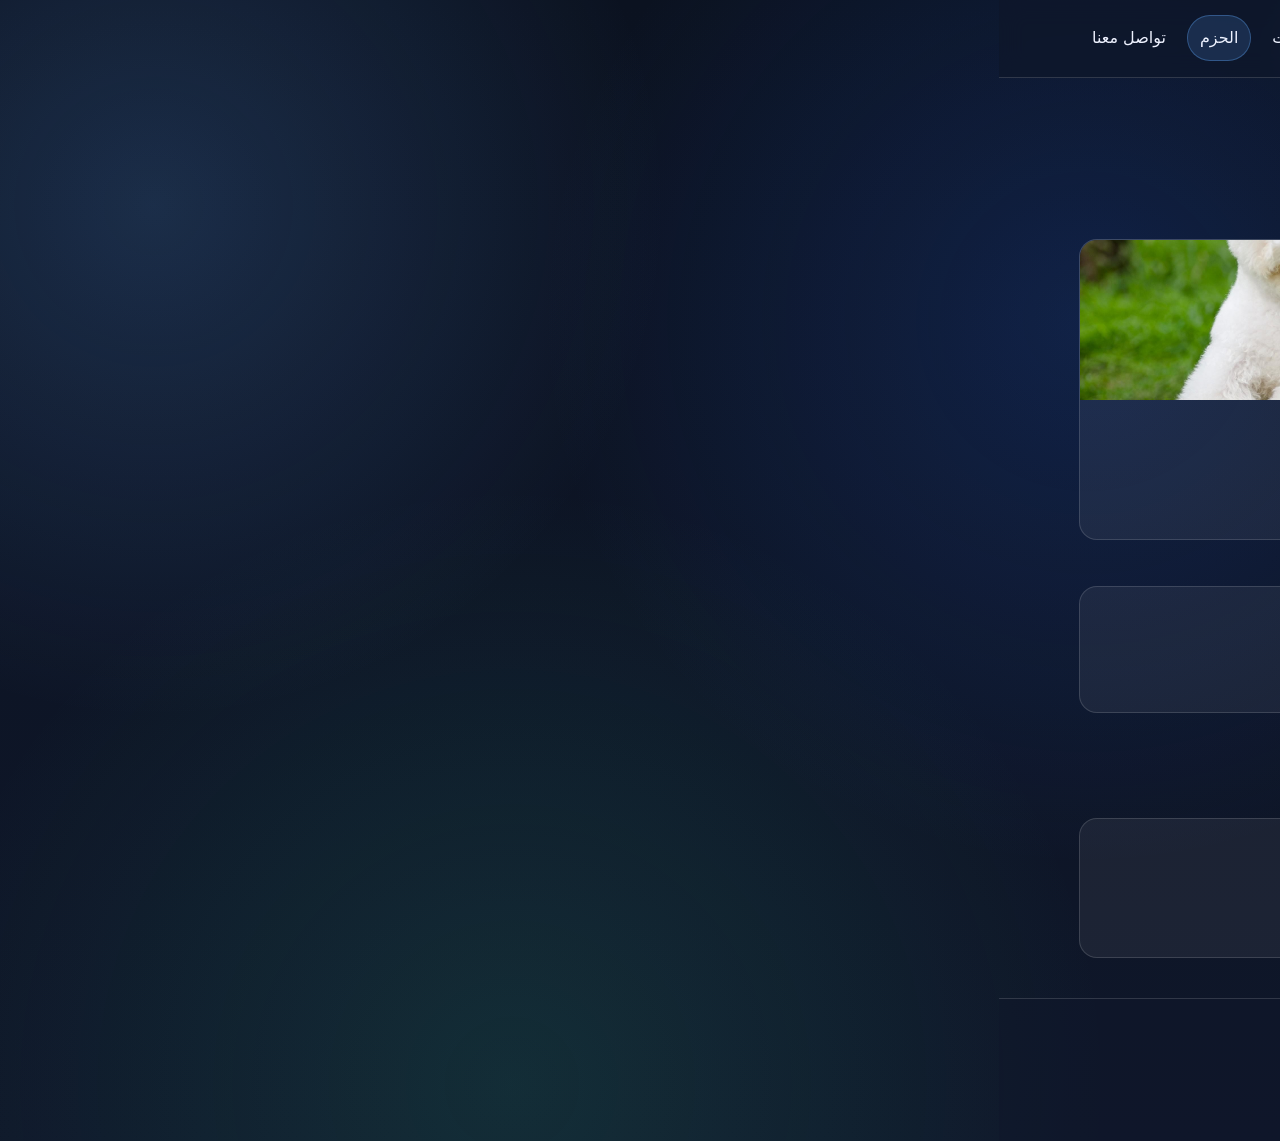
==== packages.html @ 3c1346e3 "Add files via upload" ====
<!DOCTYPE html>
<html lang="ar" dir="rtl">
<head>
  <meta charset="UTF-8" />
  <meta name="viewport" content="width=device-width, initial-scale=1" />
  <meta name="description" content="حزم Loving Homes Hotel: المميزة، الكلاسيكية، واليوم، بالإضافة إلى الحزم المخصصة." />
  <title>Loving Homes Hotel | الحزم</title>
  <link rel="stylesheet" href="css/style.css" />
</head>
<body>
  <a class="skip-link" href="#main">تخطي إلى المحتوى</a>

  <header class="site-header">
    <div class="container header-inner">
      <div class="brand">
        <span class="logo" aria-hidden="true">🐾</span>
        <div>
          <h1 class="site-title">Loving Homes Hotel</h1>
          <p class="site-subtitle">فندق الكلاب — رعاية، راحة، وأمان</p>
        </div>
      </div>

      <button class="nav-toggle" type="button" aria-expanded="false" aria-controls="site-nav">القائمة</button>

      <nav id="site-nav" class="site-nav" aria-label="التنقل الرئيسي">
        <a class="nav-link" href="index.html">الرئيسية</a>
        <a class="nav-link" href="about.html">عن الشركة</a>
        <a class="nav-link" href="facilities.html">المرافق والخدمات</a>
        <a class="nav-link active" href="packages.html">الحزم</a>
        <a class="nav-link" href="contact.html">تواصل معنا</a>
      </nav>
    </div>
  </header>

  <main id="main">
    <section class="container section">
      <h2>الحزم المقدمة</h2>
      <p class="small">اضغط على أي حزمة لعرض الصورة والشرح، ثم يمكنك طلبها مباشرة.</p>
    </section>

    <!-- Cards -->
    <section class="container section">
      <div class="packages-grid">
        <!-- Premium -->
        <button class="package-card pkg-btn" type="button"
          data-key="premium"
          data-title="الحزمة المميزة"
          data-img="images/premium.jpg"
          data-desc="المشي أربع مرات / ممارسة أربعة أنشطة يوميًا — مساحة عشب خاصة — تحديثات/صور يومية — مكافآت (على النحو المتفق عليه مع صاحب الحيوان الأليف).">
          
          <div class="pkg-thumb">
            <img src="images/premium.jpg" alt="صورة للحزمة المميزة" loading="lazy">
            <span class="pkg-badge">الأكثر تميزًا</span>
          </div>

          <div class="pkg-body">
            <h3>الحزمة المميزة</h3>
            <ul class="pkg-points">
              <li>4 مرات مشي / 4 أنشطة</li>
              <li>مساحة عشب خاصة</li>
              <li>صور يومية + مكافآت</li>
            </ul>
            <span class="pkg-hint">اضغط لعرض التفاصيل</span>
          </div>
        </button>

        <!-- Classic -->
        <button class="package-card pkg-btn" type="button"
          data-key="classic"
          data-title="الحزمة الكلاسيكية"
          data-img="images/classic.jpg"
          data-desc="المشي ثلاث مرات / ممارسة ثلاث أنشطة يوميًا — حظيرة لعب داخلية — منطقة للاسترخاء — جلسة حلاقة وتنظيف.">
          
          <div class="pkg-thumb">
            <img src="images/classic.jpg" alt="صورة للحزمة الكلاسيكية" loading="lazy">
            <span class="pkg-badge pkg-badge2">الأكثر توازنًا</span>
          </div>

          <div class="pkg-body">
            <h3>الحزمة الكلاسيكية</h3>
            <ul class="pkg-points">
              <li>3 مرات مشي / 3 أنشطة</li>
              <li>حظيرة لعب داخلية</li>
              <li>استرخاء + حلاقة</li>
            </ul>
            <span class="pkg-hint">اضغط لعرض التفاصيل</span>
          </div>
        </button>

        <!-- Day -->
        <button class="package-card pkg-btn" type="button"
          data-key="day"
          data-title="حزمة اليوم"
          data-img="images/day.jpg"
          data-desc="المشي مرتين يوميًا — منطقة لعب خارجية — مسار الرشاقة — حفر حفرة في الرمل.">
          
          <div class="pkg-thumb">
            <img src="images/day.jpg" alt="صورة لحزمة اليوم" loading="lazy">
            <span class="pkg-badge pkg-badge3">للزيارة القصيرة</span>
          </div>

          <div class="pkg-body">
            <h3>حزمة اليوم</h3>
            <ul class="pkg-points">
              <li>مشي مرتين يوميًا</li>
              <li>لعب خارجية + رشاقة</li>
              <li>حفر حفرة في الرمل</li>
            </ul>
            <span class="pkg-hint">اضغط لعرض التفاصيل</span>
          </div>
        </button>
      </div>
    </section>

    <!-- View -->
    <section class="container section">
      <div class="card pkg-view" aria-live="polite">
        <h3 id="pkgTitle">اختر حزمة لعرض التفاصيل</h3>
        <img id="pkgImg" src="" alt="" style="display:none" />
        <p id="pkgDesc" class="pkg-desc"></p>

        <div class="pkg-cta">
          <button id="requestPkgBtn" class="btn" type="button" style="display:none">اطلب هذه الحزمة</button>
          <a class="btn btn-outline" href="contact.html">تواصل مباشرة</a>
        </div>
      </div>
    </section>

    <!-- Custom -->
    <section class="container section">
      <h2>الحزم المخصصة</h2>
      <div class="card">
        <p>
          تتوفر حزم مخصصة للإقامات الطويلة أو للكلاب ذات المتطلبات الإضافية.
          يجب على العملاء الاتصال بالشركة لترتيب أي حزم مخصصة.
        </p>
        <div class="hero-actions" style="margin-top:10px">
          <a class="btn" href="contact.html">تواصل لترتيب حزمة مخصصة</a>
        </div>
      </div>
    </section>
  </main>

  <footer class="site-footer">
    <div class="container footer-inner">
      <p>© <span id="year"></span> Loving Homes Hotel — جميع الحقوق محفوظة</p>
      <p class="small">نسخة بعد التحسين</p>
    </div>
  </footer>

  <script src="js/main.js"></script>
</body>
</html>
---- css/style.css ----
:root{
  --bg:#0b1220;
  --panel:rgba(255,255,255,.06);
  --panel2:rgba(255,255,255,.08);
  --line:rgba(255,255,255,.14);
  --text:#eef2ff;
  --muted:#c7d2fe;

  --primary:#60a5fa;
  --primary2:#2563eb;
  --success:#34d399;
  --danger:#fca5a5;

  --radius:18px;
  --shadow:0 14px 40px rgba(0,0,0,.38);
}

*{box-sizing:border-box}
html{scroll-behavior:smooth}
body{
  margin:0;
  font-family: system-ui, -apple-system, "Segoe UI", Arial, sans-serif;
  color:var(--text);
  line-height:1.75;
  background:
    radial-gradient(circle at 12% 18%, rgba(96,165,250,.18), transparent 35%),
    radial-gradient(circle at 85% 28%, rgba(37,99,235,.18), transparent 40%),
    radial-gradient(circle at 40% 95%, rgba(52,211,153,.12), transparent 45%),
    linear-gradient(180deg, var(--bg), #0f172a);
}

a{color:inherit}
.container{max-width:1120px; margin:0 auto; padding:0 16px}

/* Accessibility */
.skip-link{
  position:absolute; left:-999px; top:auto; width:1px; height:1px; overflow:hidden;
}
.skip-link:focus{
  left:16px; top:16px; width:auto; height:auto;
  background:#fff; color:#000; padding:10px 12px; border-radius:12px; z-index:9999;
}

.site-header{
  border-bottom:1px solid var(--line);
  background: rgba(15,23,42,.72);
  backdrop-filter: blur(12px);
  position: sticky; top:0; z-index: 50;
}

.header-inner{
  display:flex; gap:14px; align-items:center; justify-content:space-between;
  padding:12px 0;
}

.brand{display:flex; gap:10px; align-items:center}
.logo{font-size:28px}
.site-title{font-size:18px; margin:0}
.site-subtitle{margin:0; color:var(--muted); font-size:12px}

.nav-toggle{
  display:none;
  background:rgba(255,255,255,.08);
  color:var(--text);
  border:1px solid var(--line);
  padding:9px 12px;
  border-radius:14px;
  cursor:pointer;
}

.site-nav{display:flex; gap:8px; flex-wrap:wrap; align-items:center}
.nav-link{
  text-decoration:none;
  padding:8px 12px;
  border-radius:999px;
  border:1px solid transparent;
  outline: none;
}
.nav-link:hover{border-color:var(--line)}
.nav-link:focus{box-shadow:0 0 0 3px rgba(96,165,250,.2)}
.nav-link.active{
  background:rgba(96,165,250,.16);
  border-color:rgba(96,165,250,.35);
}

/* Sections */
.section{padding:18px 0 28px}
h2{margin:0 0 10px 0; font-size:28px}
.small{color:var(--muted); font-size:13px}

/* Buttons */
.btn{
  display:inline-flex;
  align-items:center;
  justify-content:center;
  gap:8px;
  text-decoration:none;
  background: linear-gradient(180deg, var(--primary), var(--primary2));
  color:#fff;
  padding:10px 14px;
  border-radius:14px;
  border:1px solid rgba(255,255,255,.14);
  box-shadow: 0 10px 24px rgba(37,99,235,.18);
  cursor:pointer;
}
.btn:hover{filter:brightness(1.05)}
.btn:focus{box-shadow:0 0 0 3px rgba(96,165,250,.22)}
.btn-outline{
  background:transparent;
  border:1px solid rgba(96,165,250,.55);
  box-shadow:none;
}
.btn-outline:hover{background:rgba(96,165,250,.10)}

/* Cards / Grid */
.grid{
  display:grid;
  grid-template-columns: repeat(3, 1fr);
  gap:12px;
}
.card{
  background:var(--panel);
  border:1px solid var(--line);
  border-radius:var(--radius);
  padding:14px;
  box-shadow: none;
}
.card:hover{background:var(--panel2)}
.card h3{margin:0 0 8px 0}

/* Hero (After) */
.hero{
  padding:28px 0 10px;
  position: relative;
}
.hero-inner{
  display:grid;
  grid-template-columns: 1.1fr .9fr;
  gap:16px;
  align-items:stretch;
}
.hero-badge{
  display:inline-flex;
  align-items:center;
  gap:8px;
  padding:6px 10px;
  border-radius:999px;
  border:1px solid rgba(255,255,255,.14);
  background: rgba(255,255,255,.06);
  color: var(--muted);
  font-size: 13px;
}
.hero-title{margin:10px 0 8px; font-size:34px; line-height:1.2}
.hero-lead{margin:0; color:var(--muted)}
.hero-actions{display:flex; gap:10px; flex-wrap:wrap; margin-top:14px}

.hero-media{
  display:flex;
  flex-direction:column;
  gap:12px;
}
.hero-media img{
  width:100%;
  border-radius: var(--radius);
  border:1px solid var(--line);
  box-shadow: var(--shadow);
}
.checklist{margin:0; padding-inline-start:18px}
.note{
  margin-top:12px;
  color:var(--muted);
  border-inline-start: 3px solid rgba(96,165,250,.55);
  padding-inline-start: 10px;
}

/* Image + Text layout (About) */
.about-container{
  display:flex;
  align-items:center;
  gap:24px;
  margin-top:14px;
  flex-wrap:wrap;
}
.about-image img{
  width: 360px;
  max-width: 100%;
  border-radius: var(--radius);
  border:1px solid var(--line);
  box-shadow: var(--shadow);
}
.about-text{flex:1; min-width:260px}

/* Facilities images */
.facility-grid{
  display:grid;
  grid-template-columns: repeat(3, 1fr);
  gap:12px;
}
.facility-card{
  background:var(--panel);
  border:1px solid var(--line);
  border-radius: var(--radius);
  overflow:hidden;
}
.facility-card img{
  width:100%;
  height:180px;
  object-fit:cover;
  display:block;
}
.facility-card .content{
  padding:12px 14px;
}

/* Packages interactive */
.pkg-btn{
  text-align:right;
  cursor:pointer;
  background:var(--panel);
  border:1px solid var(--line);
  border-radius: var(--radius);
  padding:14px;
  width:100%;
}
.pkg-btn:hover{transform: translateY(-2px); transition:.15s}
.pkg-view img{
  width:100%;
  max-width:760px;
  display:block;
  margin:12px auto 0;
  border-radius: var(--radius);
  border:1px solid var(--line);
  box-shadow: var(--shadow);
}
.pkg-desc{margin-top:10px; font-size:14px; color:var(--muted)}
.pkg-cta{
  display:flex;
  gap:10px;
  flex-wrap:wrap;
  margin-top:12px;
}

/* Contact form (After) */
.form-grid{
  display:grid;
  grid-template-columns: 1fr 1fr;
  gap:12px;
  margin-top:10px;
}
.form-field{display:flex; flex-direction:column; gap:6px}
.form-full{grid-column: 1 / -1}

label{font-weight:600}
.req{color:var(--danger); margin-inline-start:4px}

input, select, textarea{
  width:100%;
  padding:10px 12px;
  border-radius:14px;
  border:1px solid rgba(255,255,255,.18);
  background: rgba(255,255,255,.06);
  color: var(--text);
  outline: none;
}
input:focus, select:focus, textarea:focus{
  border-color: rgba(96,165,250,.75);
  box-shadow: 0 0 0 3px rgba(96,165,250,.18);
}
textarea{resize: vertical; min-height: 110px}
.field-hint{margin:0; font-size:13px; color: var(--muted)}
.success{margin-top:10px; color: var(--success)}
.error{
  color: var(--danger);
  font-size: 13px;
  margin: 0;
}

.divider{
  border:0;
  border-top:1px solid rgba(255,255,255,.12);
  margin:14px 0;
}

/* Footer (After) */
.site-footer{
  border-top:1px solid var(--line);
  padding:18px 0 28px;
  margin-top:12px;
  background: rgba(15,23,42,.55);
}
.footer-grid{
  display:grid;
  grid-template-columns: 1.2fr .8fr .8fr;
  gap:12px;
}
.footer-title{margin:0 0 6px 0}
.footer-links{display:flex; flex-direction:column; gap:6px}
.footer-links a{color:var(--muted); text-decoration:none}
.footer-links a:hover{color:var(--text)}
.footer-bottom{
  margin-top:12px;
  padding-top:12px;
  border-top:1px solid rgba(255,255,255,.10);
  display:flex;
  flex-wrap:wrap;
  gap:8px;
  justify-content:space-between;
  color:var(--muted);
  font-size:13px;
}

/* Responsive */
@media (max-width: 900px){
  .hero-inner{grid-template-columns: 1fr}
  .grid{grid-template-columns: 1fr}
  .facility-grid{grid-template-columns: 1fr}
  .form-grid{grid-template-columns: 1fr}

  .nav-toggle{display:inline-block}
  .site-nav{display:none; width:100%; padding:10px 0}
  .site-nav.open{display:flex}
  .header-inner{flex-wrap:wrap}

  .hero-title{font-size:30px}
  .footer-grid{grid-template-columns: 1fr}
}/* ====== Packages (After) - New Layout ====== */
.packages-grid{
  display:grid;
  grid-template-columns: repeat(3, 1fr);
  gap:12px;
}

.package-card{
  width:100%;
  text-align:right;
  cursor:pointer;
  background: rgba(255,255,255,.06);
  border:1px solid rgba(255,255,255,.14);
  border-radius: 18px;
  padding:0;
  overflow:hidden;
}

.package-card:hover{
  transform: translateY(-2px);
  transition: .15s;
  background: rgba(255,255,255,.08);
}

.pkg-thumb{
  position:relative;
}

.pkg-thumb img{
  width:100%;
  height:160px;
  object-fit:cover;
  display:block;
}

.pkg-badge{
  position:absolute;
  bottom:10px;
  right:10px;
  background: rgba(0,0,0,.55);
  border:1px solid rgba(255,255,255,.18);
  color:#fff;
  padding:6px 10px;
  border-radius:999px;
  font-size:12px;
}

.pkg-badge2{ background: rgba(37,99,235,.55); }
.pkg-badge3{ background: rgba(52,211,153,.45); }

.pkg-body{
  padding:14px;
}

.pkg-body h3{
  margin:0 0 8px 0;
  font-size:18px;
}

.pkg-points{
  margin:0;
  padding-inline-start:18px;
  color: var(--muted);
  font-size:14px;
  display:flex;
  flex-direction:column;
  gap:4px;
}

.pkg-hint{
  display:inline-block;
  margin-top:10px;
  color:#93c5fd;
  font-size:13px;
}

@media (max-width: 900px){
  .packages-grid{ grid-template-columns: 1fr; }
  .pkg-thumb img{ height:180px; }
}.package-card.active{
border:2px solid #3b82f6;
box-shadow:0 0 0 3px rgba(59,130,246,.2);
background:rgba(59,130,246,.08);
}
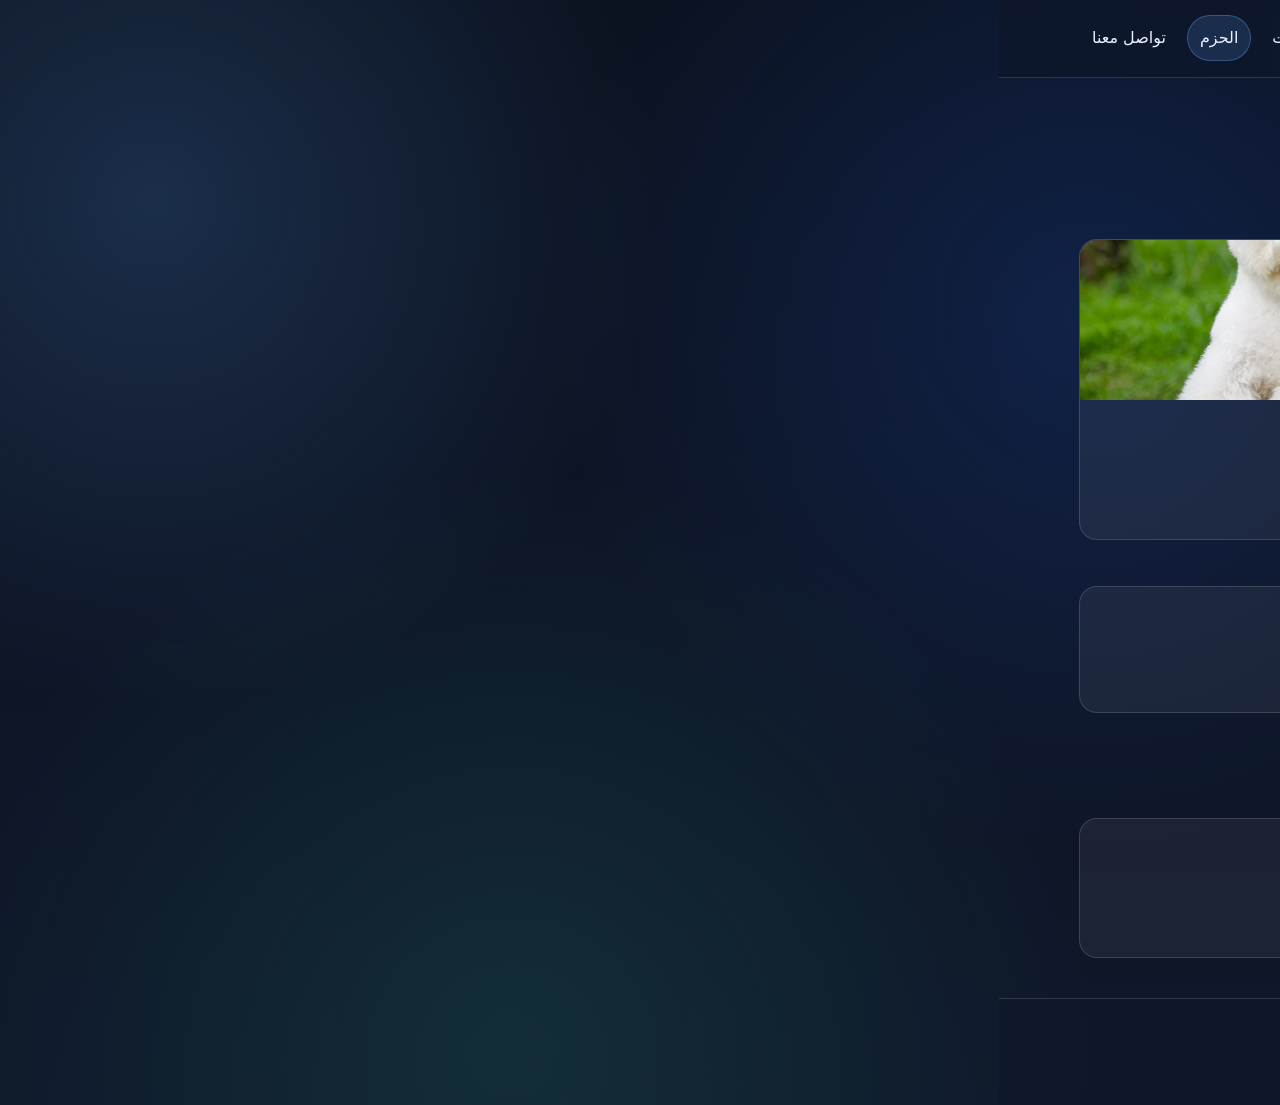
==== commit 71edf097: "Update packages.html" ====
--- a/packages.html
+++ b/packages.html
@@ -144,10 +144,10 @@
   <footer class="site-footer">
     <div class="container footer-inner">
       <p>© <span id="year"></span> Loving Homes Hotel — جميع الحقوق محفوظة</p>
-      <p class="small">نسخة بعد التحسين</p>
+      <p class="small"></p>
     </div>
   </footer>
 
   <script src="js/main.js"></script>
 </body>
-</html>+</html>
--- a/css/style.css
+++ b/css/style.css
@@ -17,9 +17,10 @@
 
 *{box-sizing:border-box}
 html{scroll-behavior:smooth}
+
 body{
   margin:0;
-  font-family: system-ui, -apple-system, "Segoe UI", Arial, sans-serif;
+  font-family:system-ui,-apple-system,"Segoe UI",Arial,sans-serif;
   color:var(--text);
   line-height:1.75;
   background:
@@ -27,6 +28,7 @@
     radial-gradient(circle at 85% 28%, rgba(37,99,235,.18), transparent 40%),
     radial-gradient(circle at 40% 95%, rgba(52,211,153,.12), transparent 45%),
     linear-gradient(180deg, var(--bg), #0f172a);
+  overflow-x:hidden;
 }
 
 a{color:inherit}
@@ -34,26 +36,50 @@
 
 /* Accessibility */
 .skip-link{
-  position:absolute; left:-999px; top:auto; width:1px; height:1px; overflow:hidden;
-}
+  position:absolute;
+  left:-999px;
+  top:auto;
+  width:1px;
+  height:1px;
+  overflow:hidden;
+}
+
 .skip-link:focus{
-  left:16px; top:16px; width:auto; height:auto;
-  background:#fff; color:#000; padding:10px 12px; border-radius:12px; z-index:9999;
-}
-
+  left:16px;
+  top:16px;
+  width:auto;
+  height:auto;
+  background:#fff;
+  color:#000;
+  padding:10px 12px;
+  border-radius:12px;
+  z-index:9999;
+}
+
+/* Header */
 .site-header{
   border-bottom:1px solid var(--line);
-  background: rgba(15,23,42,.72);
-  backdrop-filter: blur(12px);
-  position: sticky; top:0; z-index: 50;
+  background:rgba(15,23,42,.72);
+  backdrop-filter:blur(12px);
+  position:sticky;
+  top:0;
+  z-index:50;
 }
 
 .header-inner{
-  display:flex; gap:14px; align-items:center; justify-content:space-between;
+  display:flex;
+  gap:14px;
+  align-items:center;
+  justify-content:space-between;
   padding:12px 0;
 }
 
-.brand{display:flex; gap:10px; align-items:center}
+.brand{
+  display:flex;
+  gap:10px;
+  align-items:center;
+}
+
 .logo{font-size:28px}
 .site-title{font-size:18px; margin:0}
 .site-subtitle{margin:0; color:var(--muted); font-size:12px}
@@ -68,16 +94,24 @@
   cursor:pointer;
 }
 
-.site-nav{display:flex; gap:8px; flex-wrap:wrap; align-items:center}
+.site-nav{
+  display:flex;
+  gap:8px;
+  flex-wrap:wrap;
+  align-items:center;
+}
+
 .nav-link{
   text-decoration:none;
   padding:8px 12px;
   border-radius:999px;
   border:1px solid transparent;
-  outline: none;
-}
+  outline:none;
+}
+
 .nav-link:hover{border-color:var(--line)}
 .nav-link:focus{box-shadow:0 0 0 3px rgba(96,165,250,.2)}
+
 .nav-link.active{
   background:rgba(96,165,250,.16);
   border-color:rgba(96,165,250,.35);
@@ -95,50 +129,57 @@
   justify-content:center;
   gap:8px;
   text-decoration:none;
-  background: linear-gradient(180deg, var(--primary), var(--primary2));
+  background:linear-gradient(180deg, var(--primary), var(--primary2));
   color:#fff;
   padding:10px 14px;
   border-radius:14px;
   border:1px solid rgba(255,255,255,.14);
-  box-shadow: 0 10px 24px rgba(37,99,235,.18);
+  box-shadow:0 10px 24px rgba(37,99,235,.18);
   cursor:pointer;
 }
+
 .btn:hover{filter:brightness(1.05)}
 .btn:focus{box-shadow:0 0 0 3px rgba(96,165,250,.22)}
+
 .btn-outline{
   background:transparent;
   border:1px solid rgba(96,165,250,.55);
   box-shadow:none;
 }
+
 .btn-outline:hover{background:rgba(96,165,250,.10)}
 
 /* Cards / Grid */
 .grid{
   display:grid;
-  grid-template-columns: repeat(3, 1fr);
+  grid-template-columns:repeat(3, 1fr);
   gap:12px;
 }
+
 .card{
   background:var(--panel);
   border:1px solid var(--line);
   border-radius:var(--radius);
   padding:14px;
-  box-shadow: none;
-}
+  box-shadow:none;
+}
+
 .card:hover{background:var(--panel2)}
 .card h3{margin:0 0 8px 0}
 
-/* Hero (After) */
+/* Hero */
 .hero{
   padding:28px 0 10px;
-  position: relative;
-}
+  position:relative;
+}
+
 .hero-inner{
   display:grid;
-  grid-template-columns: 1.1fr .9fr;
+  grid-template-columns:1.1fr .9fr;
   gap:16px;
   align-items:stretch;
 }
+
 .hero-badge{
   display:inline-flex;
   align-items:center;
@@ -146,34 +187,52 @@
   padding:6px 10px;
   border-radius:999px;
   border:1px solid rgba(255,255,255,.14);
-  background: rgba(255,255,255,.06);
-  color: var(--muted);
-  font-size: 13px;
-}
-.hero-title{margin:10px 0 8px; font-size:34px; line-height:1.2}
-.hero-lead{margin:0; color:var(--muted)}
-.hero-actions{display:flex; gap:10px; flex-wrap:wrap; margin-top:14px}
+  background:rgba(255,255,255,.06);
+  color:var(--muted);
+  font-size:13px;
+}
+
+.hero-title{
+  margin:10px 0 8px;
+  font-size:34px;
+  line-height:1.2;
+}
+
+.hero-lead{
+  margin:0;
+  color:var(--muted);
+}
+
+.hero-actions{
+  display:flex;
+  gap:10px;
+  flex-wrap:wrap;
+  margin-top:14px;
+}
 
 .hero-media{
   display:flex;
   flex-direction:column;
   gap:12px;
 }
+
 .hero-media img{
   width:100%;
-  border-radius: var(--radius);
+  border-radius:var(--radius);
   border:1px solid var(--line);
-  box-shadow: var(--shadow);
-}
+  box-shadow:var(--shadow);
+}
+
 .checklist{margin:0; padding-inline-start:18px}
+
 .note{
   margin-top:12px;
   color:var(--muted);
-  border-inline-start: 3px solid rgba(96,165,250,.55);
-  padding-inline-start: 10px;
-}
-
-/* Image + Text layout (About) */
+  border-inline-start:3px solid rgba(96,165,250,.55);
+  padding-inline-start:10px;
+}
+
+/* About */
 .about-container{
   display:flex;
   align-items:center;
@@ -181,58 +240,77 @@
   margin-top:14px;
   flex-wrap:wrap;
 }
+
 .about-image img{
-  width: 360px;
-  max-width: 100%;
-  border-radius: var(--radius);
+  width:360px;
+  max-width:100%;
+  border-radius:var(--radius);
   border:1px solid var(--line);
-  box-shadow: var(--shadow);
-}
-.about-text{flex:1; min-width:260px}
-
-/* Facilities images */
+  box-shadow:var(--shadow);
+}
+
+.about-text{
+  flex:1;
+  min-width:260px;
+}
+
+/* Facilities */
 .facility-grid{
   display:grid;
-  grid-template-columns: repeat(3, 1fr);
+  grid-template-columns:repeat(3, 1fr);
   gap:12px;
 }
+
 .facility-card{
   background:var(--panel);
   border:1px solid var(--line);
-  border-radius: var(--radius);
+  border-radius:var(--radius);
   overflow:hidden;
 }
+
 .facility-card img{
   width:100%;
   height:180px;
   object-fit:cover;
   display:block;
 }
+
 .facility-card .content{
   padding:12px 14px;
 }
 
-/* Packages interactive */
+/* Packages old interactive */
 .pkg-btn{
   text-align:right;
   cursor:pointer;
   background:var(--panel);
   border:1px solid var(--line);
-  border-radius: var(--radius);
+  border-radius:var(--radius);
   padding:14px;
   width:100%;
 }
-.pkg-btn:hover{transform: translateY(-2px); transition:.15s}
+
+.pkg-btn:hover{
+  transform:translateY(-2px);
+  transition:.15s;
+}
+
 .pkg-view img{
   width:100%;
   max-width:760px;
   display:block;
   margin:12px auto 0;
-  border-radius: var(--radius);
+  border-radius:var(--radius);
   border:1px solid var(--line);
-  box-shadow: var(--shadow);
-}
-.pkg-desc{margin-top:10px; font-size:14px; color:var(--muted)}
+  box-shadow:var(--shadow);
+}
+
+.pkg-desc{
+  margin-top:10px;
+  font-size:14px;
+  color:var(--muted);
+}
+
 .pkg-cta{
   display:flex;
   gap:10px;
@@ -240,15 +318,23 @@
   margin-top:12px;
 }
 
-/* Contact form (After) */
+/* Contact form */
 .form-grid{
   display:grid;
-  grid-template-columns: 1fr 1fr;
+  grid-template-columns:1fr 1fr;
   gap:12px;
   margin-top:10px;
 }
-.form-field{display:flex; flex-direction:column; gap:6px}
-.form-full{grid-column: 1 / -1}
+
+.form-field{
+  display:flex;
+  flex-direction:column;
+  gap:6px;
+}
+
+.form-full{
+  grid-column:1 / -1;
+}
 
 label{font-weight:600}
 .req{color:var(--danger); margin-inline-start:4px}
@@ -258,21 +344,36 @@
   padding:10px 12px;
   border-radius:14px;
   border:1px solid rgba(255,255,255,.18);
-  background: rgba(255,255,255,.06);
-  color: var(--text);
-  outline: none;
-}
+  background:rgba(255,255,255,.06);
+  color:var(--text);
+  outline:none;
+}
+
 input:focus, select:focus, textarea:focus{
-  border-color: rgba(96,165,250,.75);
-  box-shadow: 0 0 0 3px rgba(96,165,250,.18);
-}
-textarea{resize: vertical; min-height: 110px}
-.field-hint{margin:0; font-size:13px; color: var(--muted)}
-.success{margin-top:10px; color: var(--success)}
+  border-color:rgba(96,165,250,.75);
+  box-shadow:0 0 0 3px rgba(96,165,250,.18);
+}
+
+textarea{
+  resize:vertical;
+  min-height:110px;
+}
+
+.field-hint{
+  margin:0;
+  font-size:13px;
+  color:var(--muted);
+}
+
+.success{
+  margin-top:10px;
+  color:var(--success);
+}
+
 .error{
-  color: var(--danger);
-  font-size: 13px;
-  margin: 0;
+  color:var(--danger);
+  font-size:13px;
+  margin:0;
 }
 
 .divider{
@@ -281,22 +382,35 @@
   margin:14px 0;
 }
 
-/* Footer (After) */
+/* Footer */
 .site-footer{
   border-top:1px solid var(--line);
   padding:18px 0 28px;
   margin-top:12px;
-  background: rgba(15,23,42,.55);
-}
+  background:rgba(15,23,42,.55);
+}
+
 .footer-grid{
   display:grid;
-  grid-template-columns: 1.2fr .8fr .8fr;
+  grid-template-columns:1.2fr .8fr .8fr;
   gap:12px;
 }
+
 .footer-title{margin:0 0 6px 0}
-.footer-links{display:flex; flex-direction:column; gap:6px}
-.footer-links a{color:var(--muted); text-decoration:none}
+
+.footer-links{
+  display:flex;
+  flex-direction:column;
+  gap:6px;
+}
+
+.footer-links a{
+  color:var(--muted);
+  text-decoration:none;
+}
+
 .footer-links a:hover{color:var(--text)}
+
 .footer-bottom{
   margin-top:12px;
   padding-top:12px;
@@ -309,24 +423,10 @@
   font-size:13px;
 }
 
-/* Responsive */
-@media (max-width: 900px){
-  .hero-inner{grid-template-columns: 1fr}
-  .grid{grid-template-columns: 1fr}
-  .facility-grid{grid-template-columns: 1fr}
-  .form-grid{grid-template-columns: 1fr}
-
-  .nav-toggle{display:inline-block}
-  .site-nav{display:none; width:100%; padding:10px 0}
-  .site-nav.open{display:flex}
-  .header-inner{flex-wrap:wrap}
-
-  .hero-title{font-size:30px}
-  .footer-grid{grid-template-columns: 1fr}
-}/* ====== Packages (After) - New Layout ====== */
+/* Packages new layout */
 .packages-grid{
   display:grid;
-  grid-template-columns: repeat(3, 1fr);
+  grid-template-columns:repeat(3, 1fr);
   gap:12px;
 }
 
@@ -334,17 +434,17 @@
   width:100%;
   text-align:right;
   cursor:pointer;
-  background: rgba(255,255,255,.06);
+  background:rgba(255,255,255,.06);
   border:1px solid rgba(255,255,255,.14);
-  border-radius: 18px;
+  border-radius:18px;
   padding:0;
   overflow:hidden;
 }
 
 .package-card:hover{
-  transform: translateY(-2px);
-  transition: .15s;
-  background: rgba(255,255,255,.08);
+  transform:translateY(-2px);
+  transition:.15s;
+  background:rgba(255,255,255,.08);
 }
 
 .pkg-thumb{
@@ -362,7 +462,7 @@
   position:absolute;
   bottom:10px;
   right:10px;
-  background: rgba(0,0,0,.55);
+  background:rgba(0,0,0,.55);
   border:1px solid rgba(255,255,255,.18);
   color:#fff;
   padding:6px 10px;
@@ -370,8 +470,8 @@
   font-size:12px;
 }
 
-.pkg-badge2{ background: rgba(37,99,235,.55); }
-.pkg-badge3{ background: rgba(52,211,153,.45); }
+.pkg-badge2{background:rgba(37,99,235,.55)}
+.pkg-badge3{background:rgba(52,211,153,.45)}
 
 .pkg-body{
   padding:14px;
@@ -385,7 +485,7 @@
 .pkg-points{
   margin:0;
   padding-inline-start:18px;
-  color: var(--muted);
+  color:var(--muted);
   font-size:14px;
   display:flex;
   flex-direction:column;
@@ -399,11 +499,148 @@
   font-size:13px;
 }
 
+.package-card.active{
+  border:2px solid #3b82f6;
+  box-shadow:0 0 0 3px rgba(59,130,246,.2);
+  background:rgba(59,130,246,.08);
+}
+
+/* Responsive */
 @media (max-width: 900px){
-  .packages-grid{ grid-template-columns: 1fr; }
-  .pkg-thumb img{ height:180px; }
-}.package-card.active{
-border:2px solid #3b82f6;
-box-shadow:0 0 0 3px rgba(59,130,246,.2);
-background:rgba(59,130,246,.08);
-}+  .hero-inner{
+    grid-template-columns:1fr;
+  }
+
+  .grid{
+    grid-template-columns:1fr;
+  }
+
+  .facility-grid{
+    grid-template-columns:1fr;
+  }
+
+  .form-grid{
+    grid-template-columns:1fr;
+  }
+
+  .footer-grid{
+    grid-template-columns:1fr;
+  }
+
+  .packages-grid{
+    grid-template-columns:1fr;
+  }
+
+  .pkg-thumb img{
+    height:180px;
+  }
+
+  .header-inner{
+    flex-wrap:wrap;
+    align-items:flex-start;
+  }
+
+  .brand{
+    flex:1 1 auto;
+    min-width:0;
+  }
+
+  .nav-toggle{
+    display:inline-block;
+  }
+
+  .site-nav{
+    display:none;
+    width:100%;
+    flex-direction:column;
+    align-items:stretch;
+    gap:8px;
+    padding:10px 0 0;
+  }
+
+  .site-nav.open{
+    display:flex;
+  }
+
+  .nav-link{
+    display:block;
+    width:100%;
+    text-align:center;
+    padding:12px;
+  }
+
+  .hero-title{
+    font-size:30px;
+  }
+
+  .about-container{
+    flex-direction:column;
+    align-items:center;
+  }
+
+  .about-image{
+    width:100%;
+    display:flex;
+    justify-content:center;
+  }
+
+  .about-image img{
+    width:100%;
+    max-width:420px;
+  }
+
+  .about-text{
+    width:100%;
+    min-width:unset;
+  }
+
+  .footer-bottom{
+    flex-direction:column;
+    align-items:flex-start;
+  }
+}
+
+@media (max-width: 600px){
+  .container{
+    padding:0 14px;
+  }
+
+  .site-title{
+    font-size:16px;
+  }
+
+  .site-subtitle{
+    font-size:11px;
+  }
+
+  .logo{
+    font-size:24px;
+  }
+
+  .hero{
+    padding:20px 0 10px;
+  }
+
+  .hero-title{
+    font-size:23px;
+    line-height:1.4;
+  }
+
+  .hero-lead{
+    font-size:15px;
+  }
+
+  .hero-actions,
+  .pkg-cta{
+    flex-direction:column;
+    align-items:stretch;
+  }
+
+  .btn{
+    width:100%;
+  }
+
+  .about-text{
+    text-align:right;
+  }
+}
